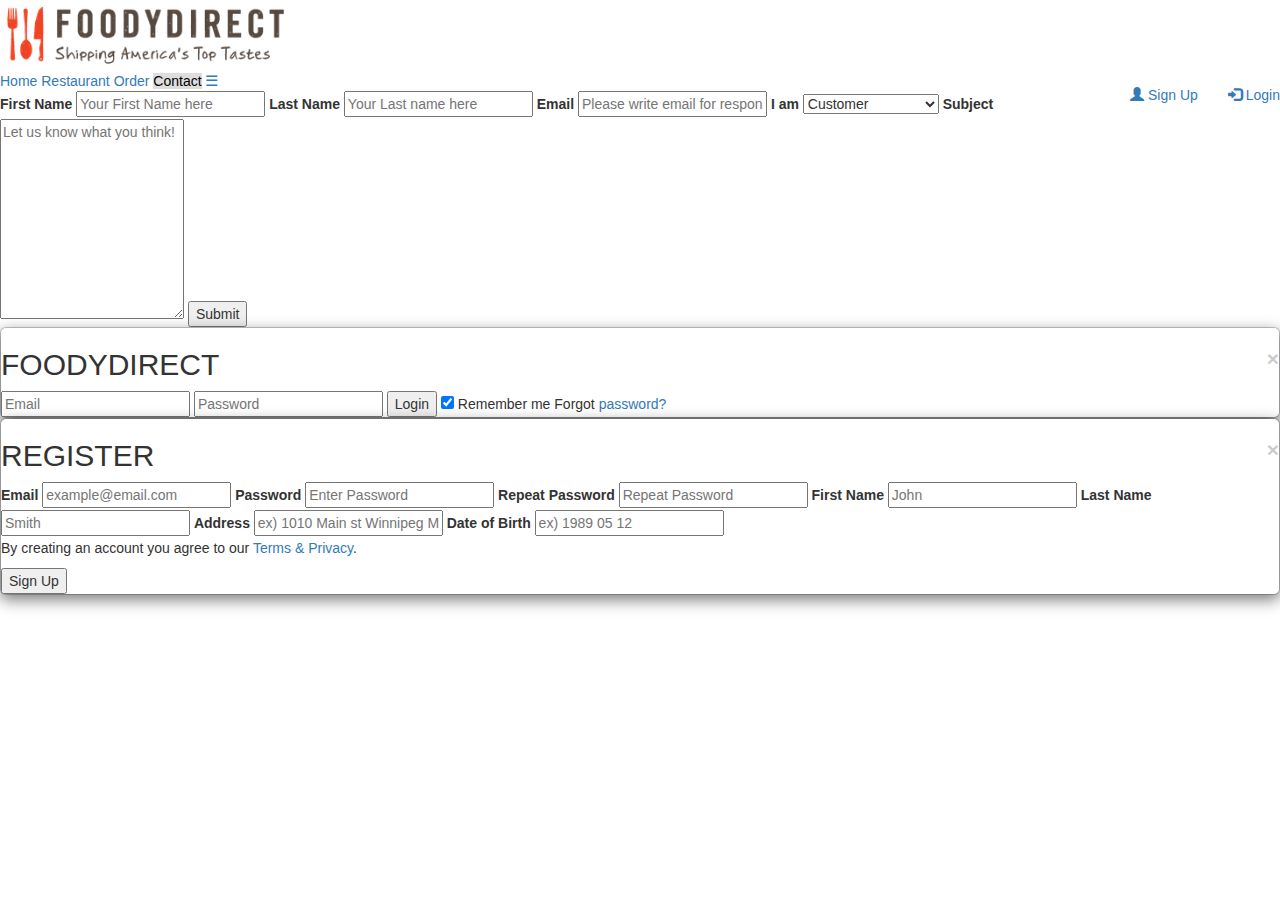
==== pages/contact.html @ b1a80b9b "Additional Pages Added" ====
<!DOCTYPE html>
<html>
<head>
<meta name="viewport" content="width=device-width, initial-scale=1">
<title>FOODTOPIA</title>
<link rel="shortcut icon" href="../img/favicon.png" type="image/x-icon">
<link rel="stylesheet" type="text/css" href="../css/mystyle.css">
<link rel="stylesheet" href="../libs/bootstrap-3.3.7-dist/css/bootstrap.css">
<script src="../js/jquery-3.1.1.min.js"></script>
<script src="../libs/bootstrap-3.3.7-dist/js/bootstrap.js"></script>
<script src="../js/myScript.js"></script>
</head>
<body>
    <div id="logo"><a href="../index.html"><img src="../img/logo.png" align="center" height="70px"></a></div>
<div class="topnav" id="myTopnav">
  <a href="../index.html">Home</a>
  <a href="menu.html">Restaurant</a>
  <a href="selection.html">Order</a>
  <a href="contact.html" style="background-color: #ddd; color: black;">Contact</a>
  <a href="javascript:void(0);" style="font-size:15px;" class="icon" onclick="myFunction()">&#9776;</a>
  <ul class="nav navbar-nav navbar-right">
      <li><a onclick="document.getElementById('id02').style.display='block'"><span class="glyphicon glyphicon-user"></span> Sign Up</a></li>
      <li><a onclick="document.getElementById('id01').style.display='block'"><span class="glyphicon glyphicon-log-in"></span> Login</a></li>
    </ul>
</div>

<div id="id03" class="containerContact">
  <form action="/action_page.php">

    <label for="fname">First Name</label>
    <input type="text" id="fname" name="firstname" placeholder="Your First Name here">

    <label for="lname">Last Name</label>
    <input type="text" id="lname" name="lastname" placeholder="Your Last name here">
    <label for="lname">Email</label>
    <input type="text" id="lname" name="lastname" placeholder="Please write email for response">

    <label for="country">I am</label>
    <select id="country" name="country">
      <option value="australia">Customer</option>
      <option value="canada">Restaurant Owner</option>
      <option value="usa">ETC</option>
    </select>

    <label for="subject">Subject</label>
    <textarea id="subject" name="subject" placeholder="Let us know what you think!" style="height:200px"></textarea>

    <input type="submit" value="Submit">

  </form>
</div>


<div class="login">
    <!-- The Modal -->
    <div id="id01" class="modalLR">
      <!-- Modal Content -->
      <form class="modal-content animate" action="/action_page.php">

        <div class="containerMe">
          
           <span onclick="document.getElementById('id01').style.display='none'" 
            class="close" title="Close Modal">&times;</span>
            <h2>FOODYDIRECT</h2>
          <input type="text" placeholder="Email" name="uname" required>
          <input type="password" placeholder="Password" name="psw" required>

          <button type="submit">Login</button>
          <input type="checkbox" checked="checked"> Remember me
          <span class="psw">Forgot <a href="#">password?</a></span>
        </div>
      </form>
    </div>
</div>

<div class="register">
   <div id="id02" class="modalLR">
  <form class="modal-content animate reg" action="/action_page.php">
    <div class="containerMe">
     <span onclick="document.getElementById('id02').style.display='none'" 
            class="close" title="Close Modal">&times;</span>
            <h2>REGISTER</h2>
      <label><b>Email</b></label>
      <input type="text" placeholder="example@email.com" name="email" required>

      <label><b>Password</b></label>
      <input type="password" placeholder="Enter Password" name="psw" required>

      <label><b>Repeat Password</b></label>
      <input type="password" placeholder="Repeat Password" name="psw-repeat" required>
      <label><b>First Name</b></label>
      <input type="text" placeholder="John" name="email" required>

     <label><b>Last Name</b></label>
      <input type="text" placeholder="Smith" name="email" required>

     <label><b>Address</b></label>
      <input type="text" placeholder="ex) 1010 Main st Winnipeg Manitoba R3L 0A9" name="email" required>
      
      <label><b>Date of Birth</b></label>
      <input type="text" placeholder="ex) 1989 05 12" name="email" required>

      <p>By creating an account you agree to our <a href="#">Terms & Privacy</a>.</p>

      <div class="clearfix">
        <button type="submit" class="signupbtn">Sign Up</button>
      </div>
    </div>
  </form>
</div>
</div>

    
</body>
</html>
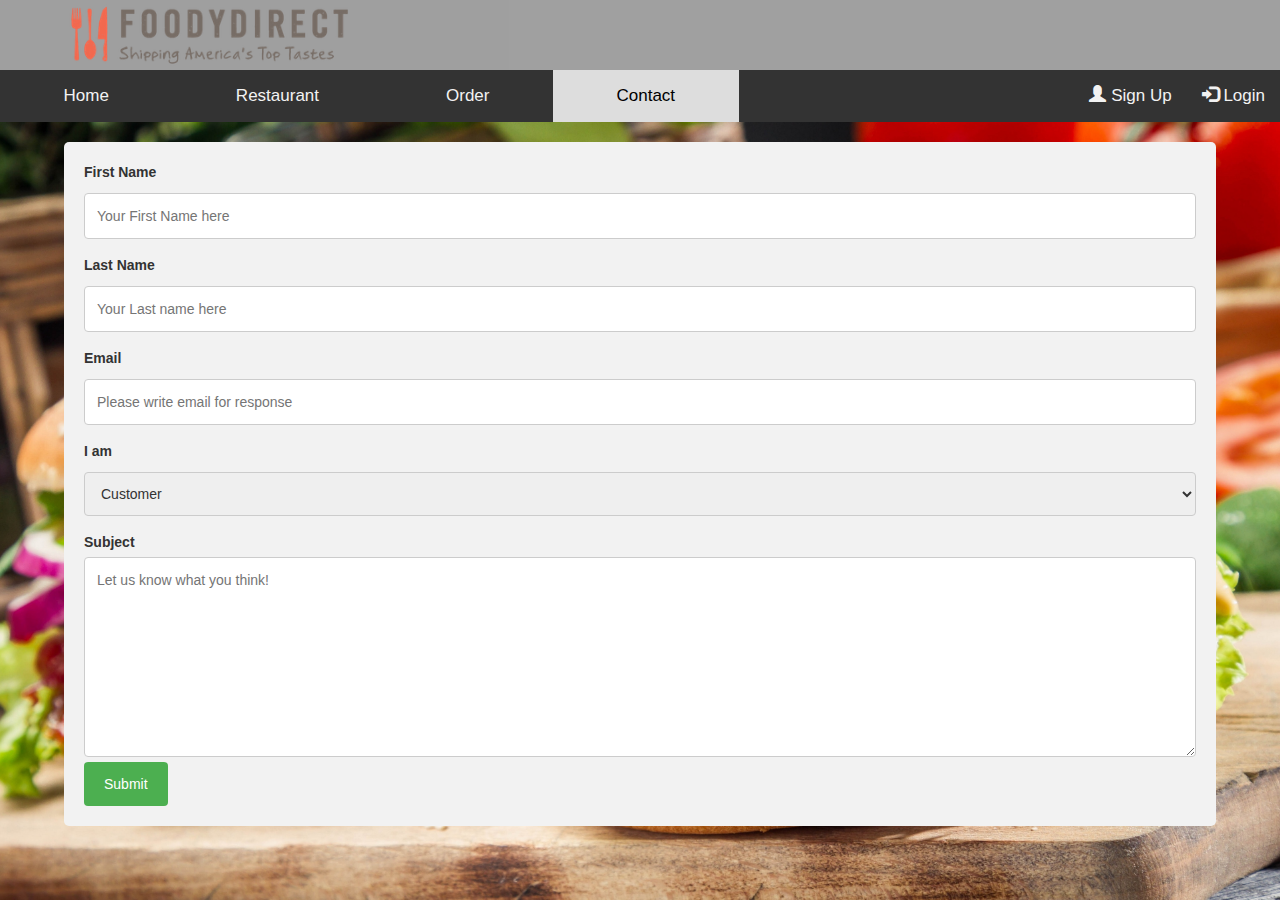
==== commit ec7aa669: "MD" ====
--- a/pages/contact.html
+++ b/pages/contact.html
@@ -2,7 +2,7 @@
 <html>
 <head>
 <meta name="viewport" content="width=device-width, initial-scale=1">
-<title>FOODTOPIA</title>
+<title>FOODY - D</title>
 <link rel="shortcut icon" href="../img/favicon.png" type="image/x-icon">
 <link rel="stylesheet" type="text/css" href="../css/mystyle.css">
 <link rel="stylesheet" href="../libs/bootstrap-3.3.7-dist/css/bootstrap.css">
--- a/css/mystyle.css
+++ b/css/mystyle.css
@@ -0,0 +1,766 @@
+
+
+body {
+    background-color: #333;
+    background-image: url("../img/bgimg.jpg");
+    background-size: cover;
+    background-repeat: no-repeat;
+    margin: 0;
+    background-position: right 0px top 100px ;
+}
+
+.topnav {
+  overflow: hidden;
+  background-color: #333;
+  padding-right: 10px;
+}
+
+.topnav a {
+  width: auto;
+  float: left;
+  display: block;
+  color: #f2f2f2;
+  text-align: center;
+  padding: 14px 5%;
+  text-decoration: none;
+  font-size: 17px;
+  
+}
+
+.topnav a:hover {
+  background-color: #ddd;
+  color: black;
+}
+
+.topnav .icon {
+  display: none;
+}
+
+#logo {
+    padding: 0;
+    width: 100%;
+    height: 80%;
+    background-color: #888;
+    opacity: 0.8;
+}
+#logo img {
+    margin-left: 5%;
+}
+
+
+.button {
+  border-radius: 8px;
+  background-color: #f4511e;
+  border: none;
+  color: #FFFFFF;
+  text-align: center;
+  font-size: 35px;
+  padding: 30px;
+  width: 400px;
+  transition: all 0.5s;
+  cursor: pointer;
+  margin: 10px;
+}
+
+.button span {
+  cursor: pointer;
+  display: inline-block;
+  position: relative;
+  transition: 0.5s;
+}
+
+.button span:after {
+  content: '\00bb';
+  position: absolute;
+  opacity: 0;
+  top: 0;
+  right: -20px;
+  transition: 0.5s;
+}
+
+.button:hover span {
+  padding-right: 25px;
+}
+
+.button:hover span:after {
+  opacity: 1;
+  right: 0;
+}
+
+#orderButtons h2 {
+    margin: 10px;
+    font-size: 40px;
+}
+#orderButtons {
+    border-radius: 10px;
+    width: 435px;
+    margin-top: 10%;
+    margin-right: 10%;
+    margin-bottom: 10%;
+    padding: 10px;
+    display: inline-block;
+    float: right;
+    background-color: #aaa;
+    opacity: 0.9;
+    border: 5px;
+}
+#welcome {
+    display: inline-block;
+    margin: 5%;
+}
+
+.botLogo {
+    height: 100px;
+    position: absolute;
+    bottom: 0px;
+    left: 0px;
+    margin-bottom: 20px;
+    padding-left: 5%;
+    background-color: rgba(230,230,230,0.5);
+    width: 95%;
+    overflow:auto;
+}
+.botLogo div {
+    display: inline-block;
+    width: auto;
+    height: 100px;
+    margin-right: 100px;
+    
+}
+.botlogo img {
+    height: 100px;
+}
+
+/* Full-width input fields */
+.login input[type=text],.register input[type=text],.login input[type=password],.register input[type=password] {
+    width: 100%;
+    padding: 12px 20px;
+    margin: 8px 0;
+    display: inline-block;
+    border: 1px solid #ccc;
+    box-sizing: border-box;
+}
+
+/* Set a style for all buttons */
+#id01 button, #id02 button {
+    background-color: #4CAF50;
+    color: white;
+    padding: 14px 20px;
+    margin: 8px 0;
+    border: none;
+    cursor: pointer;
+    width: 100%;
+}
+
+button:hover {
+    opacity: 0.8;
+}
+
+/* Extra styles for the cancel button */
+.cancelbtn {
+    width: auto;
+    padding: 10px 18px;
+    background-color: #f44336;
+}
+
+/* Center the image and position the close button */
+.imgcontainer {
+    text-align: center;
+    margin: 24px 0 12px 0;
+    position: relative;
+}
+
+img.avatar {
+    width: 40%;
+    border-radius: 50%;
+}
+
+.containerMe {
+    padding: 16px;
+    border-radius: 8px;
+}
+.containerMe h2 {
+    margin: 0;
+    margin-bottom: 10px;
+    color: firebrick;
+}
+.containerMe input{
+    font-size: 20px;
+}
+
+.containerMe button{
+    font-size: 20px;
+}
+
+span.psw {
+    float: right;
+    padding-top: 16px;
+    font-size: 16px;
+    margin-bottom: 5px;
+}
+
+/* The Modal (background) */
+.modalLR {
+    display: none; /* Hidden by default */
+    position: fixed; /* Stay in place */
+    z-index: 1; /* Sit on top */
+    left: 0;
+    top: 0;
+    width: 100%; /* Full width */
+    height: 100%; /* Full height */
+    overflow: auto; /* Enable scroll if needed */
+    background-color: rgb(0,0,0); /* Fallback color */
+    background-color: rgba(0,0,0,0.4); /* Black w/ opacity */
+    padding-top: 60px;
+    border-radius: 8px;
+}
+
+/* Modal Content/Box */
+.modal-content {
+    background-color: #fefefe;
+    margin: 5% auto 15% auto; /* 5% from the top, 15% from the bottom and centered */
+    border: 1px solid #888;
+    width: 600px; /* Could be more or less, depending on screen size */
+    border-radius: 8px;
+    margin-top: 200px;
+}
+
+.reg {
+    margin-top: -30px;
+    margin-bottom: 0;
+}
+
+#id02 label {
+    font-size: 20px;
+}
+#id02 input {
+    font-size: 20px;
+}
+/* The Close Button (x) */
+.close {
+    float: right;
+    color: #000;
+    font-size: 35px;
+    font-weight: bold;
+}
+
+model-content {
+    margin-top: 200px;
+}
+
+.close:hover,
+.close:focus {
+    color: red;
+    cursor: pointer;
+}
+
+/* Add Zoom Animation */
+.animate {
+    -webkit-animation: animatezoom 0.6s;
+    animation: animatezoom 0.6s
+}
+
+@-webkit-keyframes animatezoom {
+    from {-webkit-transform: scale(0)} 
+    to {-webkit-transform: scale(1)}
+}
+    
+@keyframes animatezoom {
+    from {transform: scale(0)} 
+    to {transform: scale(1)}
+}
+
+/* Style inputs with type="text", select elements and textareas */
+#id03 input[type=text],#id03 select, textarea {
+    width: 100%; /* Full width */
+    padding: 12px; /* Some padding */  
+    border: 1px solid #ccc; /* Gray border */
+    border-radius: 4px; /* Rounded borders */
+    box-sizing: border-box; /* Make sure that padding and width stays in place */
+    margin-top: 6px; /* Add a top margin */
+    margin-bottom: 16px; /* Bottom margin */
+    resize: vertical /* Allow the user to vertically resize the textarea (not horizontally) */
+}
+
+/* Style the submit button with a specific background color etc */
+#id03 input[type=submit] {
+    background-color: #4CAF50;
+    color: white;
+    padding: 12px 20px;
+    border: none;
+    border-radius: 4px;
+    cursor: pointer;
+}
+
+/* When moving the mouse over the submit button, add a darker green color */
+#id03 input[type=submit]:hover {
+    background-color: #45a049;
+}
+
+/* Add a background color and some padding around the form */
+.containerContact {
+    border-radius: 5px;
+    background-color: #f2f2f2;
+    padding: 20px;
+    margin-top: 20px;
+    margin-left: 5%;
+    margin-right: 5%;
+}
+
+.menus {
+    width: 55%;
+    height: 100%;
+    border-radius: 5px;
+    background-color: #f2f2f2;
+    padding: 20px;
+    margin-top: 20px;
+    margin-left: 4%;
+    margin-right: 4%;
+    float: left;
+}
+.menus0 {
+    width: 90%;
+    height: 100%;
+    border-radius: 5px;
+    background-color: #f2f2f2;
+    padding: 20px;
+    margin-top: 20px;
+    margin-left: 4%;
+    margin-right: 4%;
+    float: left;
+}
+.summary{
+    width: 30%;
+    height: 100%;
+    border-radius: 5px;
+    background-color: #f2f2f2;
+    padding: 20px;
+    margin-top: 20px;
+    margin-right: 3%;
+    float: left;
+}
+
+.quantity {
+    float: right;
+}
+
+
+fieldset, label { margin: 0; padding: 0;
+}
+
+/****** Style Star Rating Widget *****/
+
+.rating { 
+  border: none;
+  float: left;
+}
+
+.rating > input { display: none; } 
+.rating > label:before { 
+  margin: 5px;
+  font-size: 1.25em;
+  font-family: FontAwesome;
+  display: inline-block;
+  content: "\f005";
+}
+
+.rating > .half:before { 
+  content: "\f089";
+  position: absolute;
+}
+
+.rating > label { 
+  color: #ddd; 
+ float: right; 
+}
+
+/***** CSS Magic to Highlight Stars on Hover *****/
+
+.rating > input:checked ~ label, /* show gold star when clicked */
+.rating:not(:checked) > label:hover, /* hover current star */
+.rating:not(:checked) > label:hover ~ label { color: #FFD700;  } /* hover previous stars in list */
+
+.rating > input:checked + label:hover, /* hover current star when changing rating */
+.rating > input:checked ~ label:hover,
+.rating > label:hover ~ input:checked ~ label, /* lighten current selection */
+.rating > input:checked ~ label:hover ~ label { color: #FFED85;  } 
+
+
+/*
+.slider {
+    width: 100%;
+    height: 100px;
+   
+}
+.insideSlide{
+    position: relative;
+    top:0;
+    right:0;
+    width: 87%;
+    height: 100px;
+    overflow: hidden;
+}
+.slider div, .insideSlide{
+     display: inline-block;
+} 
+.leftSlide {
+     float: left;
+}
+.rightSlide{
+    float: right;
+}
+.slider button {
+    height: 100px;
+    width: 20px;
+    padding: 0;
+}
+.slider img {
+    margin: 0;
+}
+*/
+.btn .btn-primary .btn-lg button{
+    width: 30px;
+}
+
+.sliderr {
+    width: 100%;
+    height: 13%;
+    margin: auto;
+    background-color: #bbb;
+    padding: 10px;
+    border-radius: 8px;
+}
+
+
+
+* {
+      box-sizing: border-box;
+    }
+
+    .slider {
+        width: 100%;
+        margin: 100px auto;
+        margin-top: 0;
+        margin-bottom: 0;
+    }
+
+    .slick-slide {
+      margin: 0px 20px;
+    }
+
+    .slick-slide img {
+      width: auto;
+      margin: 0, 20px;
+    }
+
+    .slick-prev:before,
+    .slick-next:before {
+      color: brown;
+    }
+
+
+
+
+    .slick-slide {
+      transition: all ease-in-out .3s;
+      opacity: .2;
+    }
+    
+    .slick-active {
+      opacity: .2;
+    }
+
+    .slick-current {
+      opacity: 1;
+    }
+.panel-title {
+    width:50%;
+    display: inline-block;
+}
+.rightF ,.price{
+    float: right;
+    position: relative;
+    top:-7px;
+    left: 13px;
+}
+.price {
+    margin-right: 10px;
+}
+
+.footer-distributed {
+    display: block;
+    color: aliceblue;
+    background-color: #333;
+    padding-top: 10px;
+}
+
+.summary {
+    margin-bottom: 20px;
+}
+
+.digit1 {
+    font-size: 15px;
+}
+
+.add-minus-button{
+    width: 92px;
+    height: 34px;
+    float: left;
+}
+.digit1{
+    width: 24px;
+    height: 34px;
+    float: left;
+    font-size: 15px;
+    text-align: center;
+    padding-top: 5px;
+}
+.info {
+    height: 34px;
+    font-size: 15px;
+}
+.price div {
+    padding-top: 10px;
+}
+#cheesestick {
+    float: left;
+    margin: 5px;
+}
+
+body > footer {
+    width: 100%;
+
+    overflow: hidden;
+    padding: 30px;
+    position: relative;
+    top: 50px;
+    margin-bottom: 50px;
+}
+#id01 > form > div > span.psw {
+    position: relative;
+    bottom: 10px;
+}
+
+#myTopnav > ul > li:nth-child(2) > a, #myTopnav > ul > li:nth-child(1) > a {
+    position: relative;
+    right: 5px;
+    height: 52px;
+}
+
+
+.search input {
+  width: 90%;
+  height: 32px;
+
+  background: #fcfcfc;
+  border: 1px solid #aaa;
+  border-radius: 5px;
+  box-shadow: 0 0 3px #ccc, 0 10px 15px #ebebeb inset;
+}
+
+.search input { text-indent: 10px;}
+.search .fa-search { 
+  position: relative;
+  top: 10px;
+  left: 10px;
+    margin: 10px;
+}
+
+.fnamedel, .lnamedel {
+    width: 40%;
+    height: 32px;
+    display: inline-block;
+}
+
+body > div.middlecont > div > div > div > div.panel-body > div > span{
+    margin-right: 10px;
+}
+
+body > div.middlecont > div > div > div > div.panel-body > div.search.fnamedel > span, body > div.middlecont > div > div > div > div.panel-body > div.search.emaildel > span{
+    display: inline-block;
+}
+body > div.middlecont > div > div > div > div.panel-body > div.search.emaildel > input {
+    margin-bottom: 10px;
+    width: 90%;
+    display: inline-block;
+}
+body > div.middlecont > div > div > div > div.panel-body > div.search.fnamedel > span {
+    display: inline-block;
+
+}
+body > div.middlecont > div > div > div > div.panel-body > div:nth-child(1) > input{
+    margin-top: 0px;
+}
+
+.imageAnchoract img{
+    border: 2px solid blue;
+}
+
+.CRN {
+    width: 150px;
+    float: none;
+}
+
+body > div.middlecont > div > div > div:nth-child(2) > div.panel-body > form.exfromyear > select, body > div.middlecont > div > div > div:nth-child(2) > div.panel-body > form:nth-child(15) > select {
+    float: right;
+}
+body > div.middlecont > div > div > div:nth-child(2) > div.panel-body > form:nth-child(15),body > div.middlecont > div > div > div:nth-child(2) > div.panel-body > form.exfromyear{
+    width: 100px;
+}
+body > div.middlecont > div > div > div:nth-child(2) > div.panel-body > form.exfromyear > select{
+    position: relative;
+    left: 10px;
+    bottom: 21px;
+}
+body > div.middlecont > div > div > div:nth-child(2) > div.panel-body > form:nth-child(16){
+    width: 50px;
+}
+
+.hover0{
+    border:1px solid black;
+    border-radius: 10px;
+    text-align:center;
+    width: 20px;
+    height: 20px;
+    position:relative;
+    left: 120px;
+    float: left;
+}
+
+.tooltip0{
+    display:none;
+    position:absolute;
+    border:1px solid red;
+    border-radius: 5px;
+    padding:5px;
+    top:-5px;
+    left:30px;
+    width: 300px;
+}
+
+.hover0:hover .tooltip0{
+    display:block;
+}
+.goleft {
+    position: relative;
+    right: 20px;
+}
+.paymen {
+    margin-bottom: 30px;
+    padding: 20px;
+}
+
+
+
+/*Form Wizard*/
+.bs-wizard {border-bottom: solid 1px #e0e0e0; padding: 0 0 10px 0;}
+.bs-wizard > .bs-wizard-step {padding: 0; position: relative;}
+.bs-wizard > .bs-wizard-step + .bs-wizard-step {}
+.bs-wizard > .bs-wizard-step .bs-wizard-stepnum {color: #595959; font-size: 16px; margin-bottom: 5px;}
+.bs-wizard > .bs-wizard-step .bs-wizard-info {color: #999; font-size: 14px;}
+.bs-wizard > .bs-wizard-step > .bs-wizard-dot {position: absolute; width: 30px; height: 30px; display: block; background: #fbe8aa; top: 45px; left: 50%; margin-top: -15px; margin-left: -15px; border-radius: 50%;} 
+.bs-wizard > .bs-wizard-step > .bs-wizard-dot:after {content: ' '; width: 14px; height: 14px; background: #fbbd19; border-radius: 50px; position: absolute; top: 8px; left: 8px; } 
+.bs-wizard > .bs-wizard-step > .progress {position: relative; border-radius: 0px; height: 8px; box-shadow: none; margin: 20px 0;}
+.bs-wizard > .bs-wizard-step > .progress > .progress-bar {width:0px; box-shadow: none; background: #fbe8aa;}
+.bs-wizard > .bs-wizard-step.complete > .progress > .progress-bar {width:100%;}
+.bs-wizard > .bs-wizard-step.active > .progress > .progress-bar {width:50%;}
+.bs-wizard > .bs-wizard-step:first-child.active > .progress > .progress-bar {width:0%;}
+.bs-wizard > .bs-wizard-step:last-child.active > .progress > .progress-bar {width: 100%;}
+.bs-wizard > .bs-wizard-step.disabled > .bs-wizard-dot {background-color: #f5f5f5;}
+.bs-wizard > .bs-wizard-step.disabled > .bs-wizard-dot:after {opacity: 0;}
+.bs-wizard > .bs-wizard-step:first-child  > .progress {left: 50%; width: 50%;}
+.bs-wizard > .bs-wizard-step:last-child  > .progress {width: 50%;}
+.bs-wizard > .bs-wizard-step.disabled a.bs-wizard-dot{ pointer-events: none; }
+/*END Form Wizard*/
+
+/* Change styles for span and cancel button on extra small screens */
+@media screen and (max-width: 300px) {
+    span.psw {
+       display: block;
+       float: none;
+    }
+    .cancelbtn {
+       width: 100%;
+    }
+}
+@media screen and (max-width: 1330px) {
+    #orderButtons {
+        
+        margin: 0;
+        margin-top: 5%;
+        margin-right: 5%;
+    }
+}
+
+@media screen and (max-width: 830px) {
+  .topnav a:not(:first-child) {display: none;}
+  .topnav a.icon {
+    float: right;
+    display: block;
+  }
+    .topnav a{
+        padding: 14px 16px;
+    }
+    #orderButtons {
+        width: 210px;
+    }
+    #orderButtons h2 {
+        font-size: 25px;
+    }
+    .button {
+        width: 200px;
+        padding: 5px;
+        margin: 5px;
+    }
+    #welcome {
+     top: 0;
+     right: -10px;
+    }
+    #welcome img {
+        width: 90%;
+        height: 32%
+    }
+    .modal-content {
+        width: 90%; /* Could be more or less, depending on screen size */
+        margin-top: 10%;
+    }
+    .botLogo {
+        position: relative;
+        bottom: -100px;
+    }
+    .containerMe input{
+        font-size: 13px;
+    }
+
+    .containerMe button{
+        font-size: 13px;
+    }
+    #id02 label {
+        font-size: 13px;
+    }
+    #id02 input {
+        font-size: 13px;
+    }
+    .menus, .summary{
+        width: 90%;
+        float: none;
+        margin: auto;
+        margin-top: 20px;
+    }
+}
+
+
+@media screen and (max-width: 830px) {
+  .topnav.responsive {position: relative;}
+  .topnav.responsive .icon {
+    position: absolute;
+    right: 0;
+    top: 0;
+  }
+  .topnav.responsive a {
+    float: none;
+    display: block;
+    text-align: left;
+  }
+}
+
